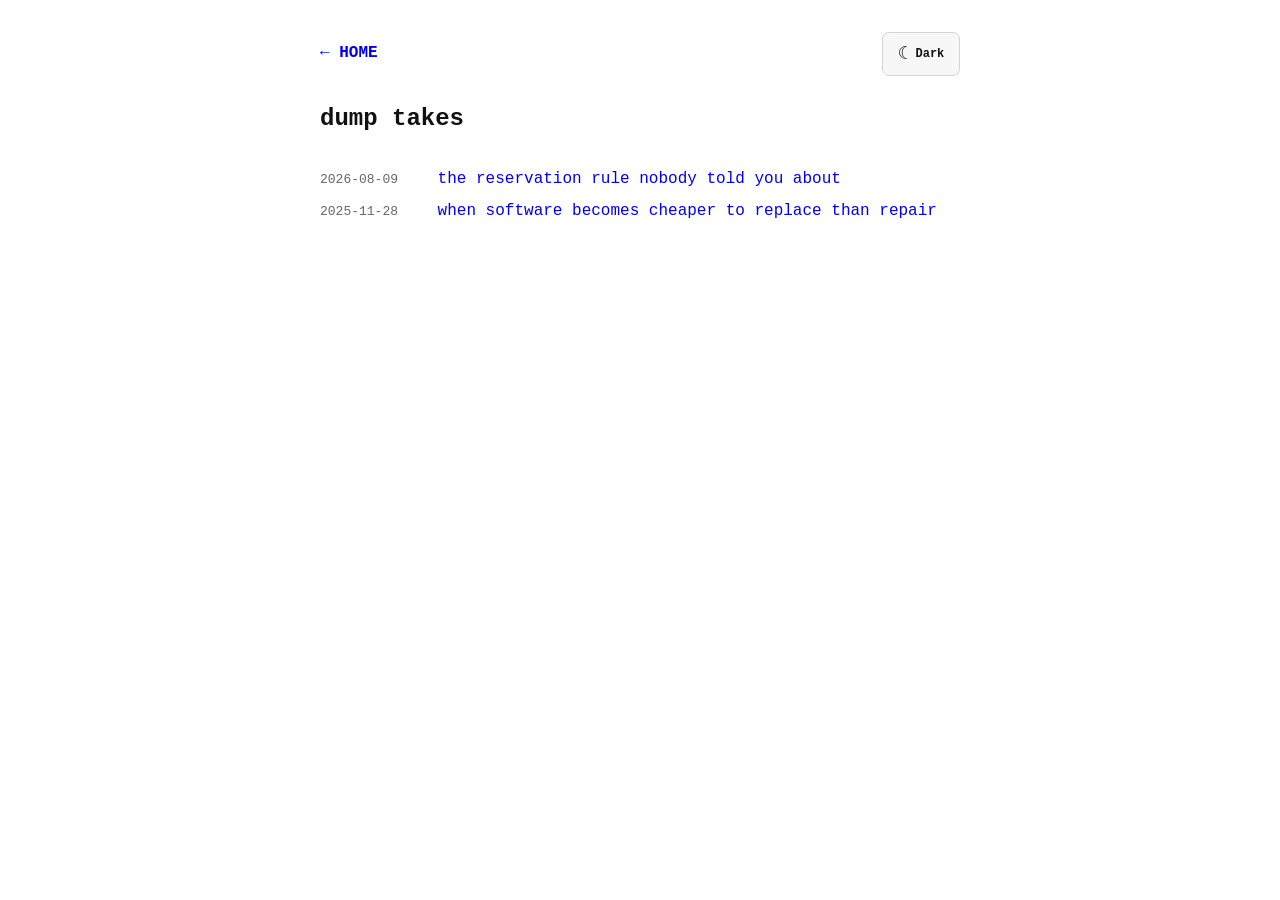
==== blog/index.html @ eb60f4fc "Add blog articles and reorganize site" ====
<!DOCTYPE html>
<html lang="en-IN">
<head>
  <meta charset="UTF-8">
  <meta name="viewport" content="width=device-width, initial-scale=1.0, viewport-fit=cover">
  <title>Dump takes | Abin Thomas</title>
  <meta name="description" content="Writing by Abin Thomas.">
  <meta name="author" content="Abin Thomas">
  <meta name="robots" content="index, follow">
  <meta name="theme-color" content="#ffffff">
  <link rel="canonical" href="https://abinthomas.in/blog/">
  <link rel="shortcut icon" href="/favicon.ico">
  <link rel="icon" type="image/svg+xml" href="/favicon.svg">
  <link rel="stylesheet" href="/assets/css/site.css">
  <script>
    (function () {
      var saved = null;
      try {
        saved = localStorage.getItem("theme");
      } catch (error) {
        saved = null;
      }
      var theme = saved === "dark" || saved === "light"
        ? saved
        : (window.matchMedia("(prefers-color-scheme: dark)").matches ? "dark" : "light");
      document.documentElement.classList.toggle("dark", theme === "dark");
    }());
  </script>
</head>
<body>
  <header>
    <div class="page-bar">
      <a class="home-link" href="/">← HOME</a>
      <button class="theme-toggle" type="button" data-theme-toggle aria-label="Use dark theme" title="Use dark theme">
        <span data-theme-icon aria-hidden="true">☾</span>
        <span data-theme-label>Dark</span>
      </button>
    </div>
    <h1 class="page-title">dump takes</h1>
  </header>

  <main class="site-section">
    <ol class="post-list">
      <li><time datetime="2026-08-09">2026-08-09</time><a href="/blog/reservation-allocation/">the reservation rule nobody told you about</a></li>
      <li><time datetime="2025-11-28">2025-11-28</time><a href="/blog/software-repair-economy/">when software becomes cheaper to replace than repair</a></li>
    </ol>
  </main>

  <script src="/assets/js/theme.js"></script>
</body>
</html>
---- assets/css/site.css ----
:root {
  color-scheme: light;
  --paper: #ffffff;
  --panel: #f7f7f7;
  --ink: #111111;
  --muted: #666666;
  --line: #d5d5d5;
  --accent: #0000ee;
  --mono: ui-monospace, SFMono-Regular, Menlo, Monaco, Consolas, "Liberation Mono", monospace;
}

html.dark,
body.dark {
  color-scheme: dark;
  --paper: #1a1a1a;
  --panel: #222222;
  --ink: #e0e0e0;
  --muted: #aaaaaa;
  --line: #555555;
  --accent: #66b3ff;
}

* {
  box-sizing: border-box;
}

html {
  min-height: 100%;
  background: var(--paper);
  color: var(--ink);
}

body {
  width: min(100%, 672px);
  min-height: 100dvh;
  margin: 0 auto;
  padding: max(32px, env(safe-area-inset-top)) max(16px, env(safe-area-inset-right)) max(56px, env(safe-area-inset-bottom)) max(16px, env(safe-area-inset-left));
  background: var(--paper);
  color: var(--ink);
  font: 16px/1.6 var(--mono);
}

html.theme-ready body {
  transition: background 180ms ease, color 180ms ease;
}

a {
  color: var(--accent);
  text-decoration: none;
  text-underline-offset: 3px;
}

a:hover {
  text-decoration: underline;
}

a:focus-visible,
button:focus-visible {
  outline: 2px solid var(--accent);
  outline-offset: 3px;
}

.site-header {
  margin-bottom: 30px;
}

.title-row,
.page-bar {
  display: flex;
  gap: 16px;
  align-items: center;
  justify-content: space-between;
}

.site-title,
.page-title {
  margin: 0;
  font-size: 24px;
  line-height: 1.25;
}

.page-title {
  margin-top: 28px;
}

.theme-toggle {
  display: inline-flex;
  min-width: 78px;
  min-height: 44px;
  flex: 0 0 auto;
  gap: 7px;
  align-items: center;
  justify-content: center;
  border: 1px solid var(--line);
  border-radius: 7px;
  padding: 0 10px;
  background: var(--panel);
  color: var(--ink);
  font: 750 12px/1 var(--mono);
  cursor: pointer;
}

.theme-toggle [data-theme-icon] {
  font-size: 18px;
}

.social-links {
  display: flex;
  flex-wrap: wrap;
  gap: 6px 16px;
  margin-top: 12px;
}

.social-links a {
  display: inline-flex;
  min-height: 36px;
  align-items: center;
  white-space: nowrap;
}

.site-quote {
  margin: 22px 0 0;
  border: 1px solid var(--line);
  border-left: 3px solid var(--accent);
  border-radius: 7px;
  padding: 14px 16px;
  background: var(--panel);
}

.site-quote p,
.site-quote footer {
  margin: 0;
}

.site-quote footer {
  margin-top: 8px;
  color: var(--muted);
  font-size: 13px;
}

.site-section {
  margin-top: 30px;
}

.section-title {
  margin: 0 0 8px;
  color: var(--muted);
  font-size: 13px;
  font-weight: 800;
  letter-spacing: 0.08em;
  text-transform: uppercase;
}

.section-title a {
  display: inline-flex;
  min-height: 32px;
  align-items: center;
  color: inherit;
}

.item-list,
.post-list {
  display: grid;
  gap: 0;
  margin: 0;
  padding: 0;
  list-style: none;
}

.item-list li,
.post-list li {
  min-height: 32px;
  padding: 0;
}

.item-list li {
  display: flex;
  flex-wrap: wrap;
  gap: 4px 10px;
  align-items: baseline;
}

.item-list li > a,
.item-actions,
.item-actions a,
.post-list a {
  display: inline-flex;
  min-height: 32px;
  align-items: center;
}

.item-actions a {
  min-width: 24px;
}

.item-actions {
  color: var(--muted);
  font-size: 13px;
}

.post-list li {
  display: grid;
  grid-template-columns: 11ch minmax(0, 1fr);
  gap: 12px;
  align-items: baseline;
}

.post-list time {
  color: var(--muted);
  font-size: 13px;
}

.home-link {
  display: inline-flex;
  min-height: 44px;
  align-items: center;
  font-weight: 750;
}

@media (max-width: 430px) {
  body {
    width: 100%;
    padding: max(20px, env(safe-area-inset-top)) max(14px, env(safe-area-inset-right)) max(56px, env(safe-area-inset-bottom)) max(14px, env(safe-area-inset-left));
  }

  .theme-toggle {
    min-width: 72px;
  }

  .post-list li {
    grid-template-columns: minmax(0, 1fr);
    gap: 1px;
  }
}
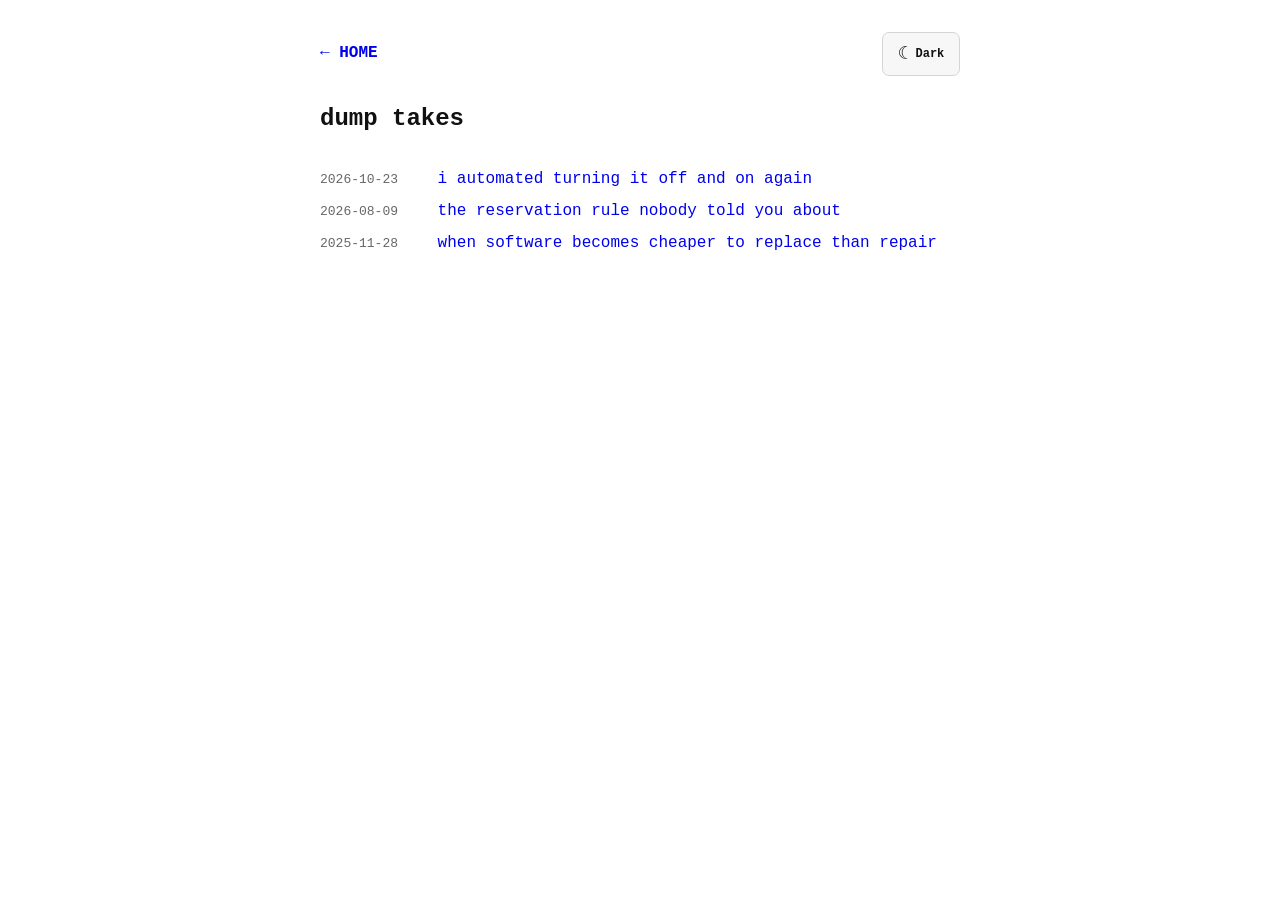
==== commit 26003f63: "Publish ESP32 router watchdog build story" ====
--- a/blog/index.html
+++ b/blog/index.html
@@ -26,6 +26,14 @@
       document.documentElement.classList.toggle("dark", theme === "dark");
     }());
   </script>
+
+  <script async src="https://www.googletagmanager.com/gtag/js?id=G-705DZ6S6S2"></script>
+  <script>
+    window.dataLayer = window.dataLayer || [];
+    function gtag(){window.dataLayer.push(arguments);}
+    gtag("js", new Date());
+    gtag("config", "G-705DZ6S6S2");
+  </script>
 </head>
 <body>
   <header>
@@ -41,6 +49,7 @@
 
   <main class="site-section">
     <ol class="post-list">
+      <li><time datetime="2026-10-23">2026-10-23</time><a href="/blog/router-watchdog/">i automated turning it off and on again</a></li>
       <li><time datetime="2026-08-09">2026-08-09</time><a href="/blog/reservation-allocation/">the reservation rule nobody told you about</a></li>
       <li><time datetime="2025-11-28">2025-11-28</time><a href="/blog/software-repair-economy/">when software becomes cheaper to replace than repair</a></li>
     </ol>
--- a/assets/css/site.css
+++ b/assets/css/site.css
@@ -6,6 +6,10 @@
   --muted: #666666;
   --line: #d5d5d5;
   --accent: #0000ee;
+  --status-online: #16803a;
+  --status-degraded: #a85b00;
+  --status-offline: #bd2525;
+  --status-unknown: #777777;
   --mono: ui-monospace, SFMono-Regular, Menlo, Monaco, Consolas, "Liberation Mono", monospace;
 }
 
@@ -18,6 +22,10 @@
   --muted: #aaaaaa;
   --line: #555555;
   --accent: #66b3ff;
+  --status-online: #4ade80;
+  --status-degraded: #fbbf24;
+  --status-offline: #fb7185;
+  --status-unknown: #a3a3a3;
 }
 
 * {
@@ -158,6 +166,68 @@
   color: inherit;
 }
 
+.node-status-list {
+  display: flex;
+  flex-wrap: wrap;
+  gap: 8px 20px;
+  margin: 0;
+  padding: 0;
+  list-style: none;
+}
+
+.node-status-item {
+  display: grid;
+  min-width: 160px;
+  grid-template-columns: 14px auto auto;
+  gap: 8px;
+  align-items: center;
+}
+
+.node-status-light {
+  color: var(--status-unknown);
+  width: 12px;
+  height: 12px;
+  border: 1px solid var(--paper);
+  border-radius: 50%;
+  background: currentColor;
+  box-shadow: 0 0 0 1px currentColor;
+}
+
+.node-status-item[data-state="online"] .node-status-light {
+  color: var(--status-online);
+}
+
+.node-status-item[data-state="degraded"] .node-status-light {
+  color: var(--status-degraded);
+}
+
+.node-status-item[data-state="offline"] .node-status-light {
+  color: var(--status-offline);
+}
+
+.node-status-name {
+  font-weight: 750;
+}
+
+.node-status-state {
+  color: var(--muted);
+  font-size: 13px;
+}
+
+.node-status-state::before {
+  content: "· ";
+}
+
+.node-status-note {
+  margin: 5px 0 0;
+  color: var(--muted);
+  font-size: 12px;
+}
+
+.node-status-note time::before {
+  content: " ";
+}
+
 .item-list,
 .post-list {
   display: grid;
